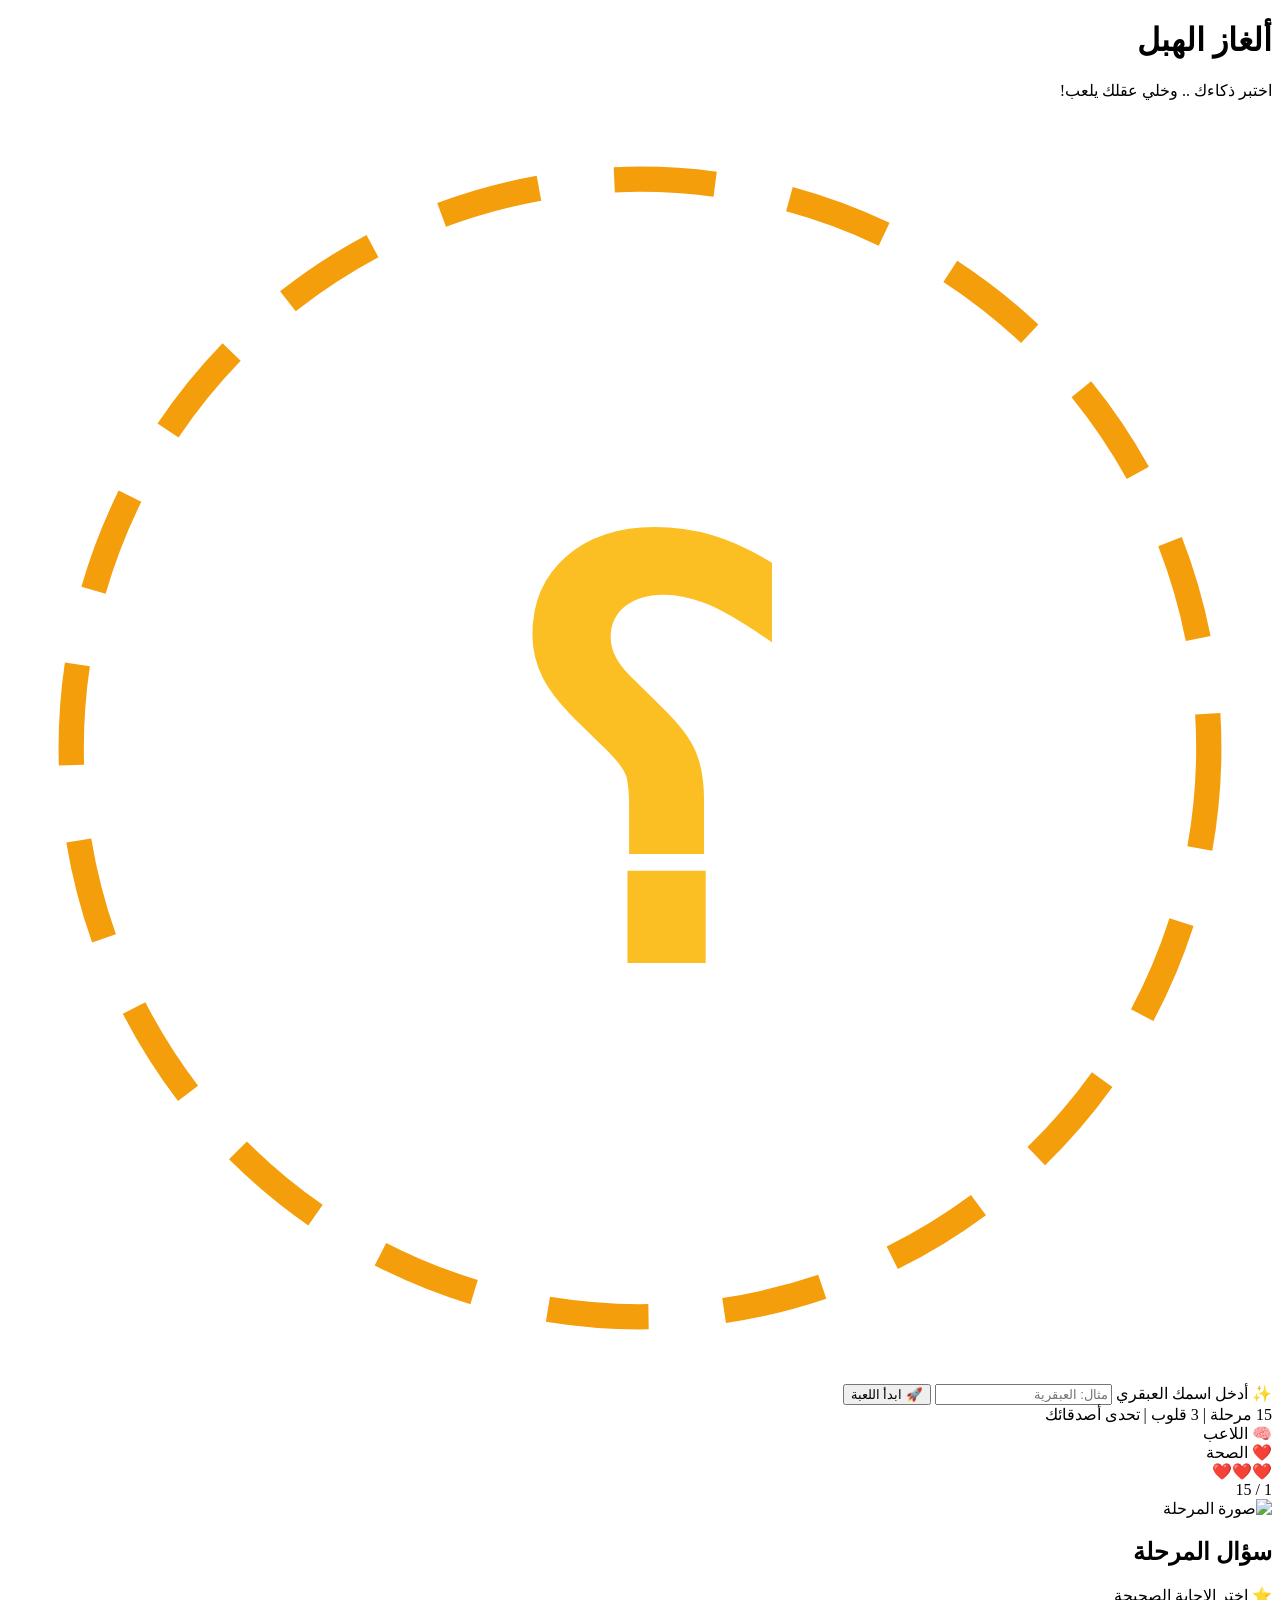
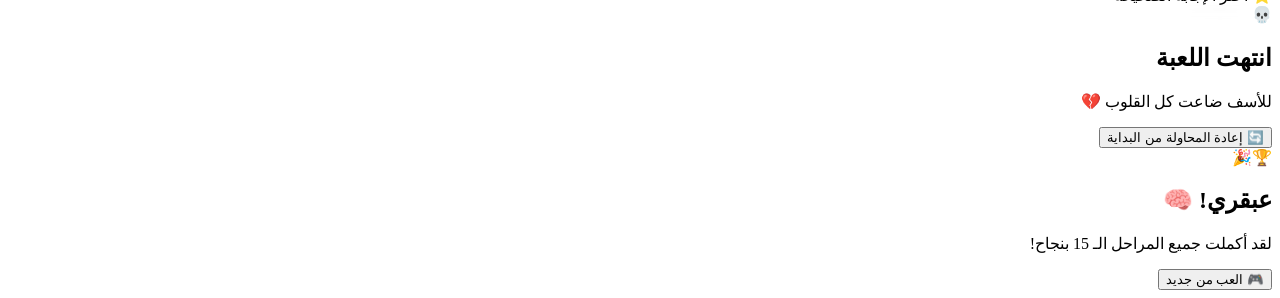
==== index.html @ 6d5a01f3 "Create index.html" ====
<!DOCTYPE html>
<html lang="ar" dir="rtl">
<head>
  <meta charset="UTF-8">
  <meta name="viewport" content="width=device-width, initial-scale=1.0, viewport-fit=cover">
  <title>ألغاز الهبل | تحدي العباقرة</title>
  <!-- Tailwind CSS + Google Fonts -->
  <script src="https://cdn.tailwindcss.com"></script>
  <link href="https://fonts.googleapis.com/css2?family=Tajawal:wght@400;500;700;800&display=swap" rel="stylesheet">
  <link rel="stylesheet" href="style.css">
</head>
<body class="bg-gradient-to-br from-slate-900 via-gray-900 to-black text-white font-tajawal min-h-screen flex items-center justify-center p-4">

  <div class="w-full max-w-3xl mx-auto transition-all duration-300">
    <!-- شاشة البداية -->
    <div id="startScreen" class="glass-card rounded-3xl p-8 shadow-2xl text-center border border-white/20 backdrop-blur-sm transition-all duration-500">
      <div class="mb-6">
        <h1 class="text-5xl md:text-6xl font-extrabold bg-gradient-to-r from-amber-400 to-rose-500 bg-clip-text text-transparent drop-shadow-lg">ألغاز الهبل</h1>
        <p class="text-gray-300 mt-3 text-lg">اختبر ذكاءك .. وخلي عقلك يلعب!</p>
      </div>
      <div class="my-10">
        <div class="relative w-40 h-40 mx-auto mb-8">
          <div class="absolute inset-0 bg-amber-500/20 rounded-full blur-2xl animate-pulse"></div>
          <svg viewBox="0 0 100 100" class="w-full h-full drop-shadow-xl">
            <circle cx="50" cy="50" r="45" fill="none" stroke="#f59e0b" stroke-width="2" stroke-dasharray="8 6"/>
            <text x="50" y="67" text-anchor="middle" fill="#fbbf24" font-size="44" font-weight="bold">؟</text>
          </svg>
        </div>
        <div class="space-y-4">
          <label class="block text-right text-gray-200 font-medium pr-2">✨ أدخل اسمك العبقري</label>
          <input type="text" id="playerNameInput" maxlength="20" placeholder="مثال: العبقرية" class="w-full bg-gray-800/70 border border-gray-600 rounded-xl py-3 px-5 text-white text-center text-lg focus:outline-none focus:ring-2 focus:ring-amber-500 transition">
          <button id="startGameBtn" class="mt-4 w-full bg-gradient-to-r from-amber-500 to-orange-600 hover:from-amber-400 hover:to-orange-500 text-white font-bold py-3 rounded-xl text-xl shadow-lg transition transform hover:scale-105 active:scale-95">🚀 ابدأ اللعبة</button>
        </div>
      </div>
      <div class="text-xs text-gray-500 mt-6">15 مرحلة | 3 قلوب | تحدى أصدقائك</div>
    </div>

    <!-- واجهة اللعبة -->
    <div id="gameScreen" class="hidden">
      <div class="glass-card rounded-3xl p-5 md:p-7 shadow-2xl border border-white/10 backdrop-blur-sm relative overflow-hidden">
        <div class="flex flex-wrap justify-between items-center mb-6 pb-3 border-b border-white/20">
          <div class="flex items-center gap-3 bg-black/40 px-4 py-2 rounded-full">
            <span class="text-amber-400 text-xl">🧠</span>
            <span id="playerNameDisplay" class="font-bold text-lg text-white">اللاعب</span>
          </div>
          <div class="flex items-center gap-2 bg-black/40 px-4 py-2 rounded-full">
            <span class="text-gray-300 text-sm">❤️ الصحة</span>
            <div id="heartsContainer" class="flex gap-1 text-2xl">❤️❤️❤️</div>
          </div>
          <div class="bg-black/40 px-4 py-2 rounded-full text-sm font-mono">
            <span id="levelCounter" class="text-amber-300 font-bold">1</span><span class="text-gray-400"> / 15</span>
          </div>
        </div>

        <div class="relative mb-5 flex justify-center">
          <div class="w-full max-w-md rounded-2xl overflow-hidden bg-gray-800/60 shadow-inner border border-gray-700">
            <img id="levelImage" src="" alt="صورة المرحلة" class="w-full h-56 object-cover transition-all duration-300">
          </div>
        </div>

        <div class="text-center my-4 px-2">
          <h2 id="questionText" class="text-2xl md:text-3xl font-bold leading-tight text-amber-100">سؤال المرحلة</h2>
        </div>

        <div id="optionsContainer" class="grid grid-cols-1 sm:grid-cols-2 gap-3 my-6"></div>
        <div id="feedbackMsg" class="text-center text-md font-medium py-2 h-12 transition-all"></div>
        <div class="text-center text-gray-500 text-xs mt-2">⭐ اختر الإجابة الصحيحة</div>
      </div>
    </div>

    <!-- شاشة Game Over -->
    <div id="gameOverOverlay" class="hidden fixed inset-0 flex items-center justify-center z-50 p-4 bg-black/80 backdrop-blur-md rounded-3xl" style="margin:0; backdrop-filter: blur(8px);">
      <div class="bg-gray-900/95 border border-red-500 rounded-2xl p-8 text-center max-w-sm w-full shadow-2xl animate-bounceIn">
        <div class="text-7xl mb-3">💀</div>
        <h2 class="text-3xl font-bold text-red-400">انتهت اللعبة</h2>
        <p class="text-gray-300 mt-2">للأسف ضاعت كل القلوب 💔</p>
        <button id="restartFromGameOverBtn" class="mt-6 bg-gradient-to-r from-red-600 to-orange-600 hover:brightness-110 text-white font-bold py-2 px-6 rounded-xl text-lg transition transform hover:scale-105">🔄 إعادة المحاولة من البداية</button>
      </div>
    </div>

    <!-- شاشة الفوز -->
    <div id="winOverlay" class="hidden fixed inset-0 flex items-center justify-center z-50 p-4 bg-black/80 backdrop-blur-md rounded-3xl">
      <div class="bg-gray-900/95 border border-amber-400 rounded-2xl p-8 text-center max-w-sm w-full shadow-2xl animate-bounceIn">
        <div class="text-7xl mb-3">🏆🎉</div>
        <h2 class="text-3xl font-bold text-amber-400">عبقري! 🧠</h2>
        <p class="text-gray-200 mt-2">لقد أكملت جميع المراحل الـ 15 بنجاح!</p>
        <button id="restartFromWinBtn" class="mt-6 bg-gradient-to-r from-amber-500 to-yellow-600 hover:brightness-110 text-white font-bold py-2 px-6 rounded-xl text-lg transition transform hover:scale-105">🎮 العب من جديد</button>
      </div>
    </div>
  </div>

  <script src="script.js"></script>
</body>
</html>
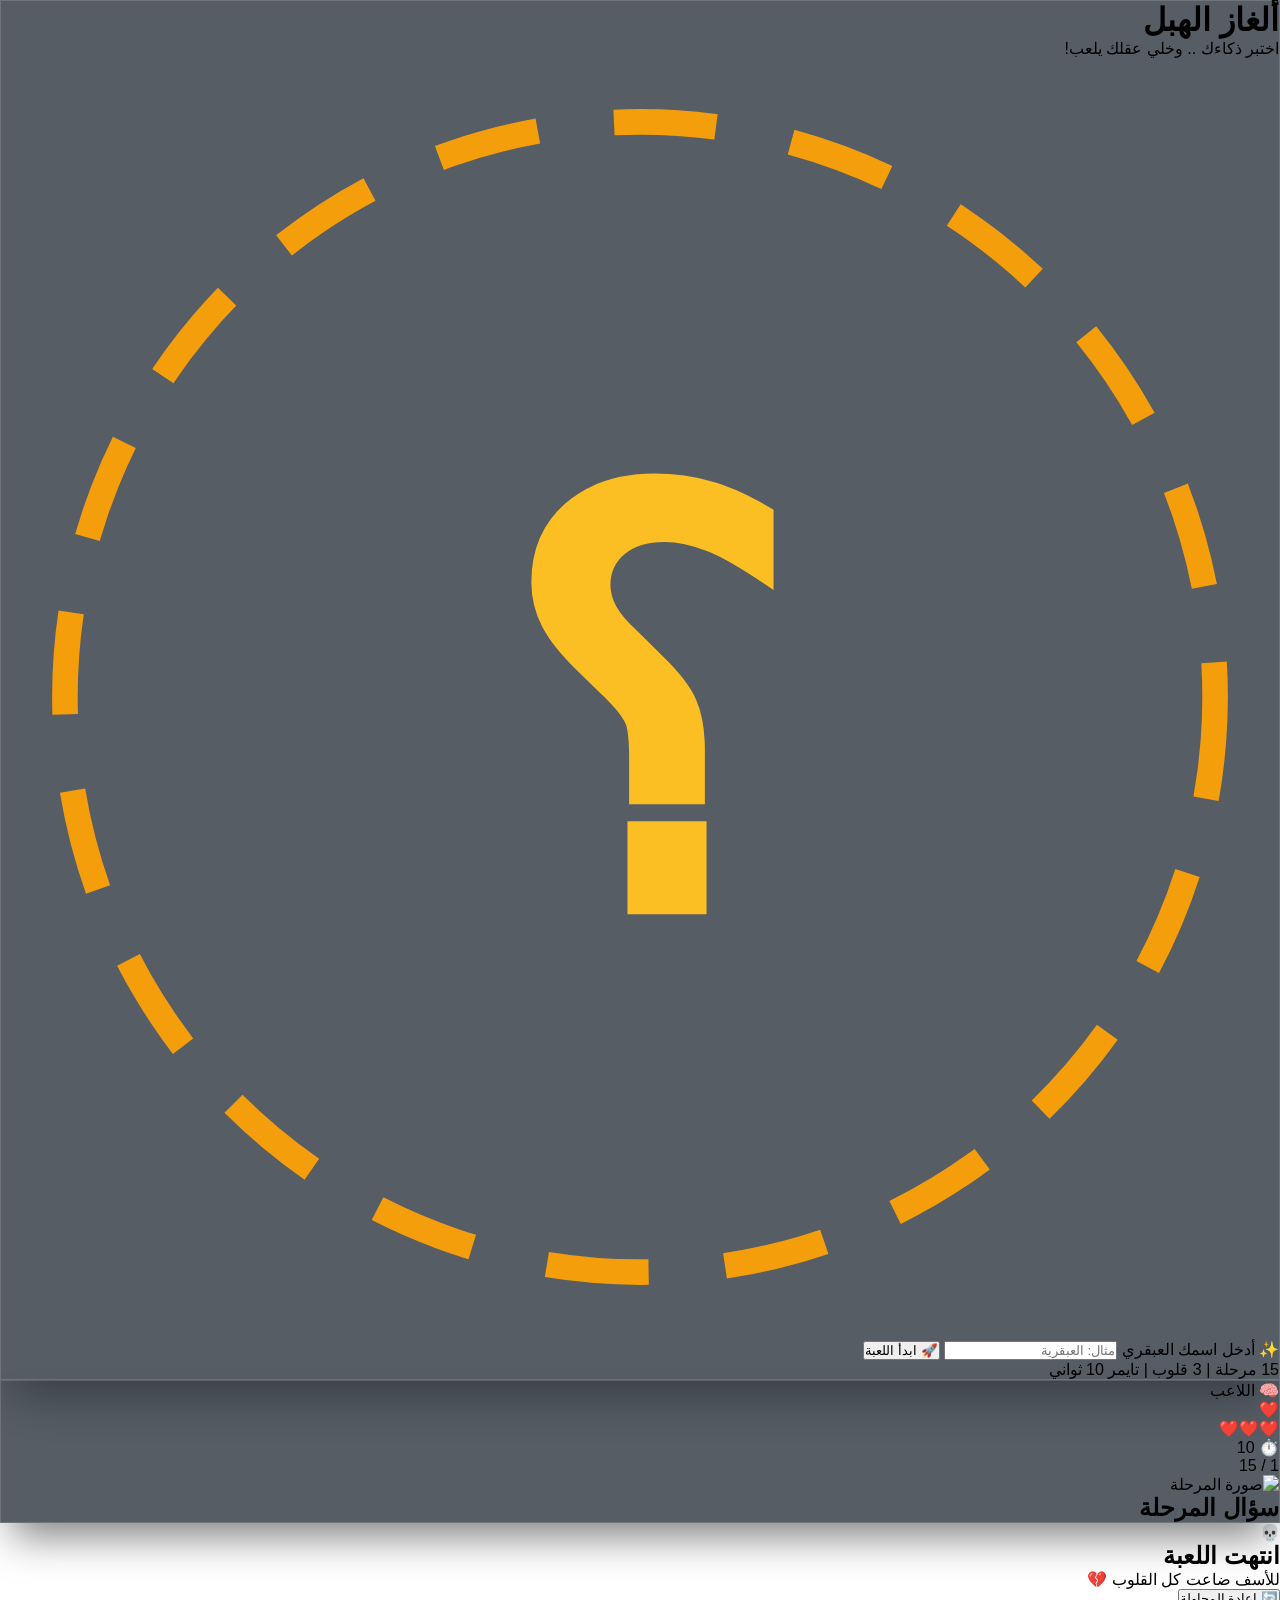
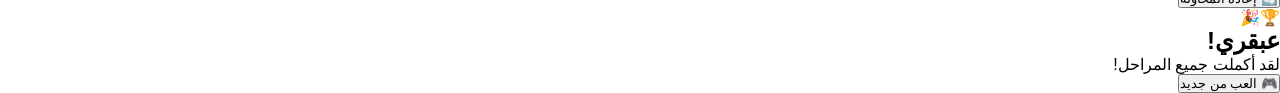
==== commit d7e069c0: "Update index.html" ====
--- a/index.html
+++ b/index.html
@@ -2,9 +2,8 @@
 <html lang="ar" dir="rtl">
 <head>
   <meta charset="UTF-8">
-  <meta name="viewport" content="width=device-width, initial-scale=1.0, viewport-fit=cover">
+  <meta name="viewport" content="width=device-width, initial-scale=1.0, viewport-fit=cover, user-scalable=yes">
   <title>ألغاز الهبل | تحدي العباقرة</title>
-  <!-- Tailwind CSS + Google Fonts -->
   <script src="https://cdn.tailwindcss.com"></script>
   <link href="https://fonts.googleapis.com/css2?family=Tajawal:wght@400;500;700;800&display=swap" rel="stylesheet">
   <link rel="stylesheet" href="style.css">
@@ -13,78 +12,81 @@
 
   <div class="w-full max-w-3xl mx-auto transition-all duration-300">
     <!-- شاشة البداية -->
-    <div id="startScreen" class="glass-card rounded-3xl p-8 shadow-2xl text-center border border-white/20 backdrop-blur-sm transition-all duration-500">
+    <div id="startScreen" class="glass-card rounded-3xl p-8 shadow-2xl text-center border border-white/20 backdrop-blur-sm">
       <div class="mb-6">
-        <h1 class="text-5xl md:text-6xl font-extrabold bg-gradient-to-r from-amber-400 to-rose-500 bg-clip-text text-transparent drop-shadow-lg">ألغاز الهبل</h1>
+        <h1 class="text-5xl md:text-6xl font-extrabold bg-gradient-to-r from-amber-400 to-rose-500 bg-clip-text text-transparent">ألغاز الهبل</h1>
         <p class="text-gray-300 mt-3 text-lg">اختبر ذكاءك .. وخلي عقلك يلعب!</p>
       </div>
       <div class="my-10">
         <div class="relative w-40 h-40 mx-auto mb-8">
           <div class="absolute inset-0 bg-amber-500/20 rounded-full blur-2xl animate-pulse"></div>
-          <svg viewBox="0 0 100 100" class="w-full h-full drop-shadow-xl">
+          <svg viewBox="0 0 100 100" class="w-full h-full">
             <circle cx="50" cy="50" r="45" fill="none" stroke="#f59e0b" stroke-width="2" stroke-dasharray="8 6"/>
             <text x="50" y="67" text-anchor="middle" fill="#fbbf24" font-size="44" font-weight="bold">؟</text>
           </svg>
         </div>
         <div class="space-y-4">
-          <label class="block text-right text-gray-200 font-medium pr-2">✨ أدخل اسمك العبقري</label>
-          <input type="text" id="playerNameInput" maxlength="20" placeholder="مثال: العبقرية" class="w-full bg-gray-800/70 border border-gray-600 rounded-xl py-3 px-5 text-white text-center text-lg focus:outline-none focus:ring-2 focus:ring-amber-500 transition">
-          <button id="startGameBtn" class="mt-4 w-full bg-gradient-to-r from-amber-500 to-orange-600 hover:from-amber-400 hover:to-orange-500 text-white font-bold py-3 rounded-xl text-xl shadow-lg transition transform hover:scale-105 active:scale-95">🚀 ابدأ اللعبة</button>
+          <label class="block text-gray-200 font-medium">✨ أدخل اسمك العبقري</label>
+          <input type="text" id="playerNameInput" maxlength="20" placeholder="مثال: العبقرية" class="w-full bg-gray-800/70 border border-gray-600 rounded-xl py-3 px-5 text-white text-center text-lg focus:ring-2 focus:ring-amber-500">
+          <button id="startGameBtn" class="w-full bg-gradient-to-r from-amber-500 to-orange-600 hover:from-amber-400 hover:to-orange-500 text-white font-bold py-3 rounded-xl text-xl shadow-lg transition transform hover:scale-105">🚀 ابدأ اللعبة</button>
         </div>
       </div>
-      <div class="text-xs text-gray-500 mt-6">15 مرحلة | 3 قلوب | تحدى أصدقائك</div>
+      <div class="text-xs text-gray-500">15 مرحلة | 3 قلوب | تايمر 10 ثواني</div>
     </div>
 
     <!-- واجهة اللعبة -->
     <div id="gameScreen" class="hidden">
-      <div class="glass-card rounded-3xl p-5 md:p-7 shadow-2xl border border-white/10 backdrop-blur-sm relative overflow-hidden">
-        <div class="flex flex-wrap justify-between items-center mb-6 pb-3 border-b border-white/20">
-          <div class="flex items-center gap-3 bg-black/40 px-4 py-2 rounded-full">
-            <span class="text-amber-400 text-xl">🧠</span>
-            <span id="playerNameDisplay" class="font-bold text-lg text-white">اللاعب</span>
+      <div class="glass-card rounded-3xl p-5 md:p-7 shadow-2xl border border-white/10 backdrop-blur-sm">
+        <!-- الهيدر: الاسم، القلوب، التايمر، المستوى -->
+        <div class="flex flex-wrap justify-between items-center gap-3 mb-6 pb-3 border-b border-white/20">
+          <div class="flex items-center gap-2 bg-black/40 px-3 py-1 rounded-full">
+            <span class="text-amber-400">🧠</span>
+            <span id="playerNameDisplay" class="font-bold text-white">اللاعب</span>
           </div>
-          <div class="flex items-center gap-2 bg-black/40 px-4 py-2 rounded-full">
-            <span class="text-gray-300 text-sm">❤️ الصحة</span>
-            <div id="heartsContainer" class="flex gap-1 text-2xl">❤️❤️❤️</div>
+          <div class="flex items-center gap-2 bg-black/40 px-3 py-1 rounded-full">
+            <span>❤️</span>
+            <div id="heartsContainer" class="flex gap-1 text-xl">❤️❤️❤️</div>
           </div>
-          <div class="bg-black/40 px-4 py-2 rounded-full text-sm font-mono">
+          <div class="flex items-center gap-2 bg-black/40 px-3 py-1 rounded-full">
+            <span>⏱️</span>
+            <span id="timerDisplay" class="font-mono text-xl font-bold text-green-400">10</span>
+          </div>
+          <div class="bg-black/40 px-3 py-1 rounded-full text-sm">
             <span id="levelCounter" class="text-amber-300 font-bold">1</span><span class="text-gray-400"> / 15</span>
           </div>
         </div>
 
         <div class="relative mb-5 flex justify-center">
-          <div class="w-full max-w-md rounded-2xl overflow-hidden bg-gray-800/60 shadow-inner border border-gray-700">
-            <img id="levelImage" src="" alt="صورة المرحلة" class="w-full h-56 object-cover transition-all duration-300">
+          <div class="w-full max-w-md rounded-2xl overflow-hidden bg-gray-800/60 border border-gray-700">
+            <img id="levelImage" src="" alt="صورة المرحلة" class="w-full h-56 object-cover">
           </div>
         </div>
 
         <div class="text-center my-4 px-2">
-          <h2 id="questionText" class="text-2xl md:text-3xl font-bold leading-tight text-amber-100">سؤال المرحلة</h2>
+          <h2 id="questionText" class="text-2xl md:text-3xl font-bold text-amber-100">سؤال المرحلة</h2>
         </div>
 
         <div id="optionsContainer" class="grid grid-cols-1 sm:grid-cols-2 gap-3 my-6"></div>
-        <div id="feedbackMsg" class="text-center text-md font-medium py-2 h-12 transition-all"></div>
-        <div class="text-center text-gray-500 text-xs mt-2">⭐ اختر الإجابة الصحيحة</div>
+        <div id="feedbackMsg" class="text-center text-md font-medium py-2 h-14 transition-all"></div>
       </div>
     </div>
 
-    <!-- شاشة Game Over -->
-    <div id="gameOverOverlay" class="hidden fixed inset-0 flex items-center justify-center z-50 p-4 bg-black/80 backdrop-blur-md rounded-3xl" style="margin:0; backdrop-filter: blur(8px);">
+    <!-- شاشات Game Over / Win -->
+    <div id="gameOverOverlay" class="hidden fixed inset-0 flex items-center justify-center z-50 p-4 bg-black/80 backdrop-blur-md">
       <div class="bg-gray-900/95 border border-red-500 rounded-2xl p-8 text-center max-w-sm w-full shadow-2xl animate-bounceIn">
         <div class="text-7xl mb-3">💀</div>
         <h2 class="text-3xl font-bold text-red-400">انتهت اللعبة</h2>
         <p class="text-gray-300 mt-2">للأسف ضاعت كل القلوب 💔</p>
-        <button id="restartFromGameOverBtn" class="mt-6 bg-gradient-to-r from-red-600 to-orange-600 hover:brightness-110 text-white font-bold py-2 px-6 rounded-xl text-lg transition transform hover:scale-105">🔄 إعادة المحاولة من البداية</button>
+        <button id="restartFromGameOverBtn" class="mt-6 bg-gradient-to-r from-red-600 to-orange-600 text-white font-bold py-2 px-6 rounded-xl text-lg transition">🔄 إعادة المحاولة</button>
       </div>
     </div>
 
-    <!-- شاشة الفوز -->
-    <div id="winOverlay" class="hidden fixed inset-0 flex items-center justify-center z-50 p-4 bg-black/80 backdrop-blur-md rounded-3xl">
+    <div id="winOverlay" class="hidden fixed inset-0 flex items-center justify-center z-50 p-4 bg-black/80 backdrop-blur-md">
       <div class="bg-gray-900/95 border border-amber-400 rounded-2xl p-8 text-center max-w-sm w-full shadow-2xl animate-bounceIn">
         <div class="text-7xl mb-3">🏆🎉</div>
-        <h2 class="text-3xl font-bold text-amber-400">عبقري! 🧠</h2>
-        <p class="text-gray-200 mt-2">لقد أكملت جميع المراحل الـ 15 بنجاح!</p>
-        <button id="restartFromWinBtn" class="mt-6 bg-gradient-to-r from-amber-500 to-yellow-600 hover:brightness-110 text-white font-bold py-2 px-6 rounded-xl text-lg transition transform hover:scale-105">🎮 العب من جديد</button>
+        <h2 id="winTitle" class="text-3xl font-bold text-amber-400">عبقري!</h2>
+        <p id="winStats" class="text-gray-200 mt-2">لقد أكملت جميع المراحل!</p>
+        <button id="restartFromWinBtn" class="mt-6 bg-gradient-to-r from-amber-500 to-yellow-600 text-white font-bold py-2 px-6 rounded-xl text-lg transition">🎮 العب من جديد</button>
       </div>
     </div>
   </div>
--- a/style.css
+++ b/style.css
@@ -0,0 +1,106 @@
+/* style.css */
+* {
+  margin: 0;
+  padding: 0;
+  box-sizing: border-box;
+}
+
+body {
+  font-family: 'Tajawal', sans-serif;
+}
+
+.glass-card {
+  background: rgba(15, 25, 35, 0.7);
+  backdrop-filter: blur(12px);
+  border: 1px solid rgba(255, 255, 255, 0.15);
+  box-shadow: 0 25px 40px -12px rgba(0, 0, 0, 0.5);
+}
+
+/* تأثير الاهتزاز */
+.shake-effect {
+  animation: shake 0.4s ease-in-out 0s 2;
+  background-color: rgba(220, 38, 38, 0.2);
+  border-color: #ef4444 !important;
+}
+
+@keyframes shake {
+  0%, 100% { transform: translateX(0); }
+  25% { transform: translateX(-6px); }
+  75% { transform: translateX(6px); }
+}
+
+/* تأثير الانتقال بين المراحل */
+.level-transition {
+  animation: fadeSlide 0.3s ease-out;
+}
+
+@keyframes fadeSlide {
+  from {
+    opacity: 0;
+    transform: translateY(8px);
+  }
+  to {
+    opacity: 1;
+    transform: translateY(0);
+  }
+}
+
+/* ظهور بطاقات الإجابات */
+.option-btn {
+  transition: all 0.2s ease;
+  cursor: pointer;
+}
+
+.option-btn:hover {
+  transform: scale(1.02);
+  background-color: rgba(245, 158, 11, 0.2);
+  border-color: #f59e0b;
+}
+
+/* تأثير bounce للشاشات المنبثقة */
+.animate-bounceIn {
+  animation: bounceIn 0.4s cubic-bezier(0.68, -0.55, 0.265, 1.55);
+}
+
+@keyframes bounceIn {
+  0% {
+    opacity: 0;
+    transform: scale(0.8);
+  }
+  80% {
+    transform: scale(1.05);
+  }
+  100% {
+    opacity: 1;
+    transform: scale(1);
+  }
+}
+
+/* تخصيص أزرار الخيارات */
+.btn-option {
+  background: rgba(30, 41, 59, 0.7);
+  border: 1px solid #334155;
+  border-radius: 1rem;
+  padding: 0.75rem 0.5rem;
+  font-weight: 600;
+  text-align: center;
+  transition: all 0.2s;
+}
+
+.btn-option:active {
+  transform: scale(0.97);
+}
+
+/* استجابة للهواتف */
+@media (max-width: 640px) {
+  .glass-card {
+    padding: 1.25rem;
+  }
+  .btn-option {
+    padding: 0.6rem 0.3rem;
+    font-size: 0.95rem;
+  }
+  #levelImage {
+    height: 180px;
+  }
+}
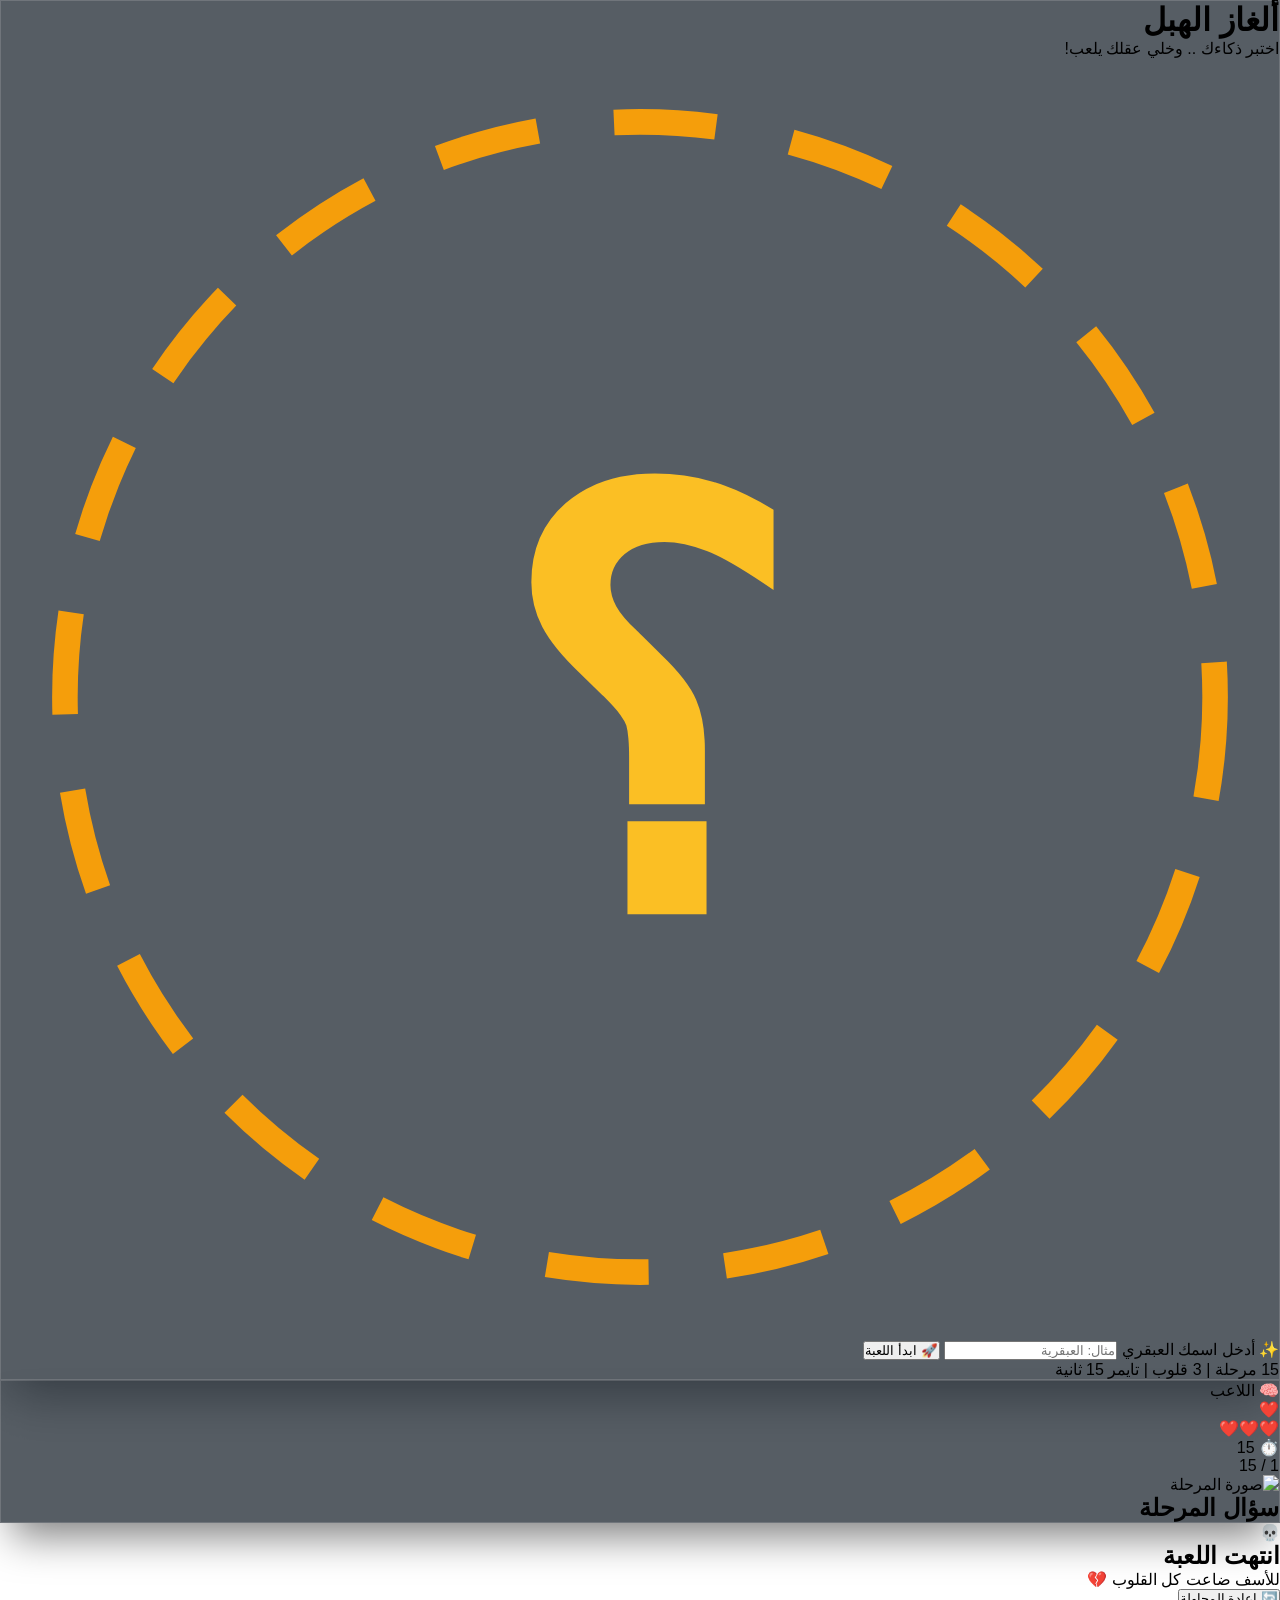
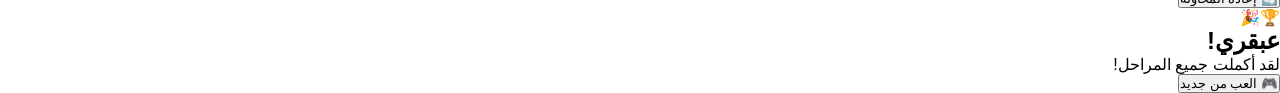
==== commit 1e6bc963: "Update index.html" ====
--- a/index.html
+++ b/index.html
@@ -31,13 +31,13 @@
           <button id="startGameBtn" class="w-full bg-gradient-to-r from-amber-500 to-orange-600 hover:from-amber-400 hover:to-orange-500 text-white font-bold py-3 rounded-xl text-xl shadow-lg transition transform hover:scale-105">🚀 ابدأ اللعبة</button>
         </div>
       </div>
-      <div class="text-xs text-gray-500">15 مرحلة | 3 قلوب | تايمر 10 ثواني</div>
+      <div class="text-xs text-gray-500">15 مرحلة | 3 قلوب | تايمر 15 ثانية</div>
     </div>
 
     <!-- واجهة اللعبة -->
     <div id="gameScreen" class="hidden">
       <div class="glass-card rounded-3xl p-5 md:p-7 shadow-2xl border border-white/10 backdrop-blur-sm">
-        <!-- الهيدر: الاسم، القلوب، التايمر، المستوى -->
+        <!-- الهيدر -->
         <div class="flex flex-wrap justify-between items-center gap-3 mb-6 pb-3 border-b border-white/20">
           <div class="flex items-center gap-2 bg-black/40 px-3 py-1 rounded-full">
             <span class="text-amber-400">🧠</span>
@@ -49,7 +49,7 @@
           </div>
           <div class="flex items-center gap-2 bg-black/40 px-3 py-1 rounded-full">
             <span>⏱️</span>
-            <span id="timerDisplay" class="font-mono text-xl font-bold text-green-400">10</span>
+            <span id="timerDisplay" class="font-mono text-xl font-bold text-green-400">15</span>
           </div>
           <div class="bg-black/40 px-3 py-1 rounded-full text-sm">
             <span id="levelCounter" class="text-amber-300 font-bold">1</span><span class="text-gray-400"> / 15</span>
--- a/style.css
+++ b/style.css
@@ -1,4 +1,94 @@
 /* style.css */
+* {
+  margin: 0;
+  padding: 0;
+  box-sizing: border-box;
+}
+
+body {
+  font-family: 'Tajawal', sans-serif;
+}
+
+.glass-card {
+  background: rgba(15, 25, 35, 0.7);
+  backdrop-filter: blur(12px);
+  border: 1px solid rgba(255, 255, 255, 0.15);
+  box-shadow: 0 25px 40px -12px rgba(0, 0, 0, 0.5);
+}
+
+/* اهتزاز السؤال أو الشاشة */
+.shake-effect {
+  animation: shake 0.4s ease-in-out 0s 2;
+}
+
+@keyframes shake {
+  0%, 100% { transform: translateX(0); }
+  25% { transform: translateX(-6px); }
+  75% { transform: translateX(6px); }
+}
+
+/* تأثير انتقال المراحل */
+.level-transition {
+  animation: fadeSlide 0.3s ease-out;
+}
+
+@keyframes fadeSlide {
+  from { opacity: 0; transform: translateY(8px); }
+  to { opacity: 1; transform: translateY(0); }
+}
+
+/* أزرار الخيارات */
+.option-btn {
+  transition: all 0.2s ease;
+  cursor: pointer;
+  background: rgba(30, 41, 59, 0.7);
+  border: 1px solid #334155;
+  border-radius: 1rem;
+  padding: 0.75rem 0.5rem;
+  font-weight: 600;
+  text-align: center;
+}
+
+.option-btn:active {
+  transform: scale(0.97);
+}
+
+.option-btn:hover {
+  background-color: rgba(245, 158, 11, 0.2);
+  border-color: #f59e0b;
+}
+
+/* تايمر أحمر */
+.timer-danger {
+  color: #ff4444 !important;
+  text-shadow: 0 0 4px red;
+  animation: pulse-red 0.5s infinite;
+}
+
+@keyframes pulse-red {
+  0% { opacity: 1; }
+  50% { opacity: 0.6; }
+  100% { opacity: 1; }
+}
+
+/* bounce للشاشات */
+.animate-bounceIn {
+  animation: bounceIn 0.4s cubic-bezier(0.68, -0.55, 0.265, 1.55);
+}
+
+@keyframes bounceIn {
+  0% { opacity: 0; transform: scale(0.8); }
+  80% { transform: scale(1.05); }
+  100% { opacity: 1; transform: scale(1); }
+}
+
+/* استجابة للهواتف */
+@media (max-width: 640px) {
+  .glass-card { padding: 1rem; }
+  .option-btn { padding: 0.6rem 0.3rem; font-size: 0.9rem; }
+  #levelImage { height: 180px; }
+  #timerDisplay { font-size: 1.5rem; }
+}
 * {
   margin: 0;
   padding: 0;
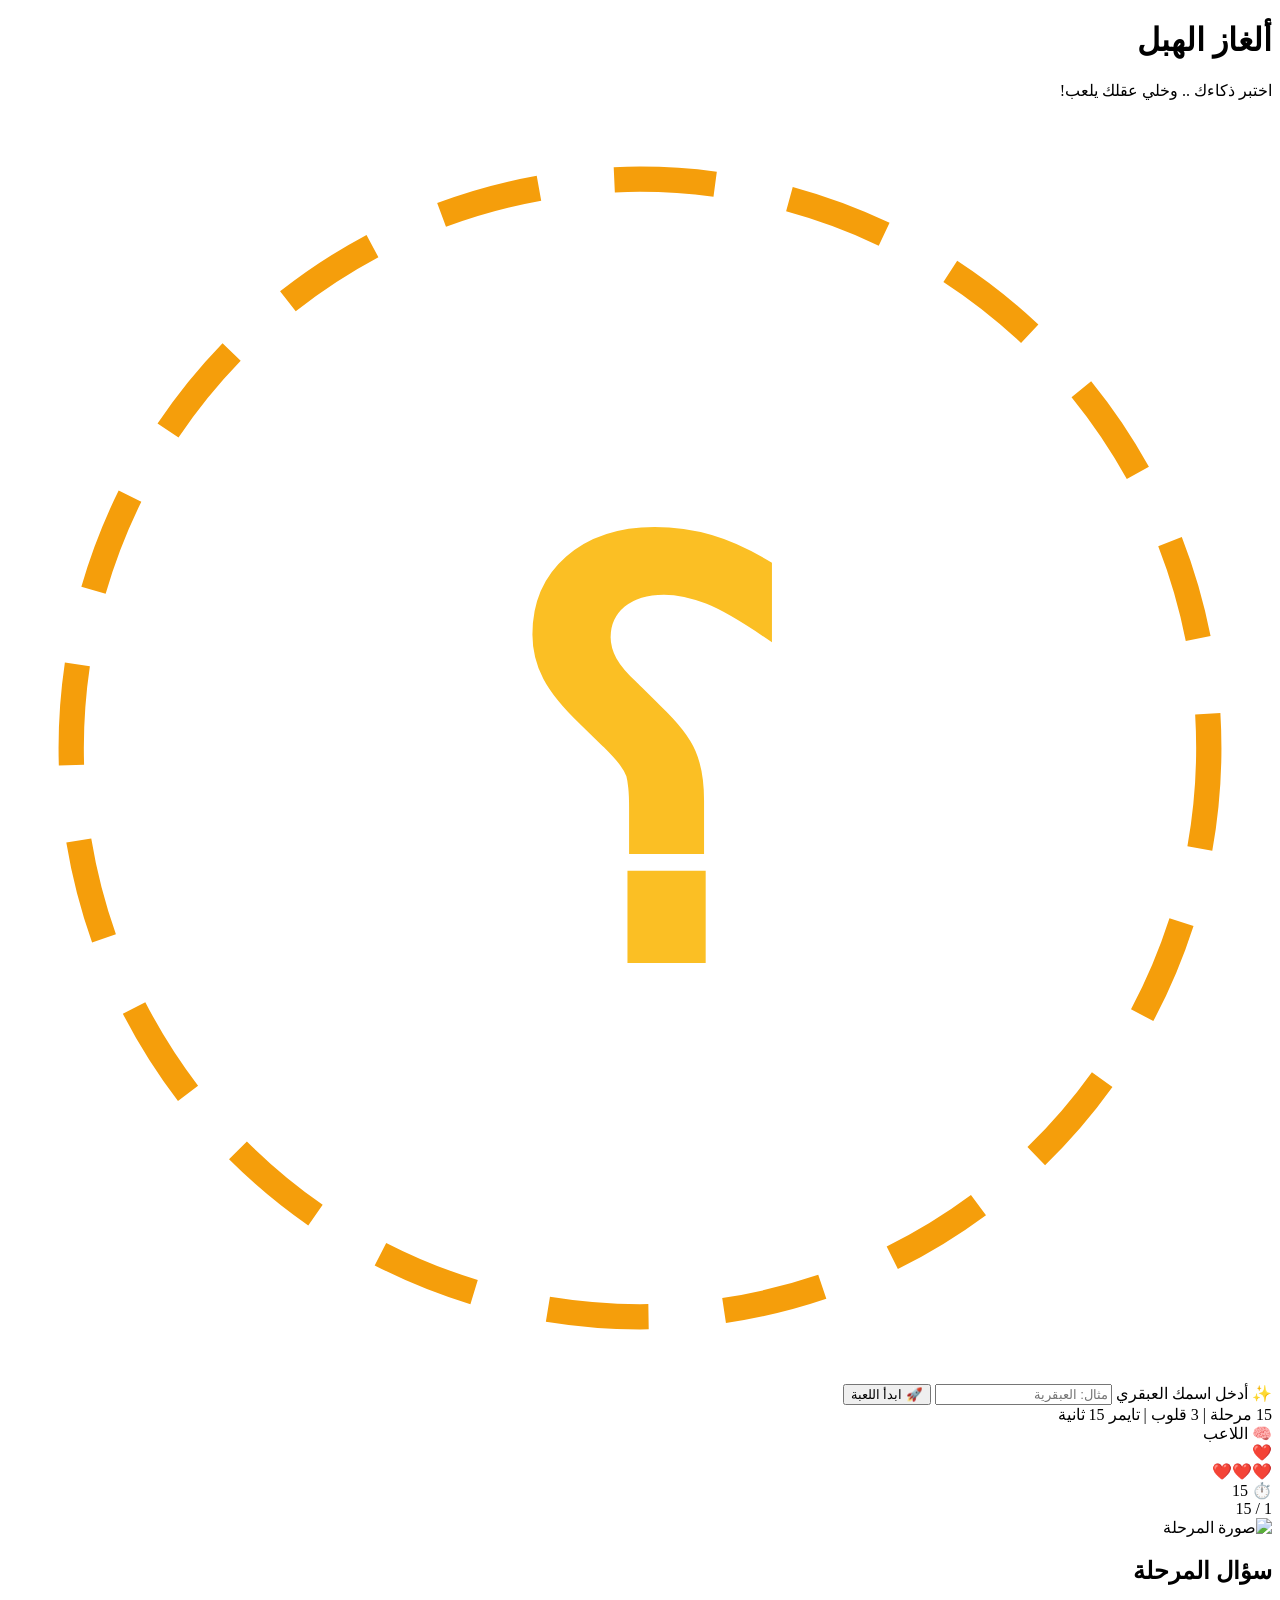
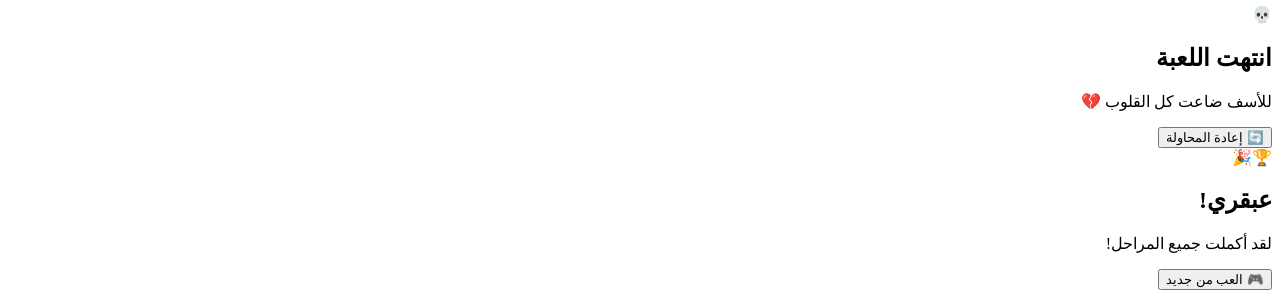
==== commit 989ecc8a: "Rename algaz-alhob-game/index.html to index.html" ====
--- a/index.html
+++ b/index.html
@@ -37,7 +37,6 @@
     <!-- واجهة اللعبة -->
     <div id="gameScreen" class="hidden">
       <div class="glass-card rounded-3xl p-5 md:p-7 shadow-2xl border border-white/10 backdrop-blur-sm">
-        <!-- الهيدر -->
         <div class="flex flex-wrap justify-between items-center gap-3 mb-6 pb-3 border-b border-white/20">
           <div class="flex items-center gap-2 bg-black/40 px-3 py-1 rounded-full">
             <span class="text-amber-400">🧠</span>
@@ -71,7 +70,7 @@
       </div>
     </div>
 
-    <!-- شاشات Game Over / Win -->
+    <!-- شاشة Game Over -->
     <div id="gameOverOverlay" class="hidden fixed inset-0 flex items-center justify-center z-50 p-4 bg-black/80 backdrop-blur-md">
       <div class="bg-gray-900/95 border border-red-500 rounded-2xl p-8 text-center max-w-sm w-full shadow-2xl animate-bounceIn">
         <div class="text-7xl mb-3">💀</div>
@@ -81,6 +80,7 @@
       </div>
     </div>
 
+    <!-- شاشة الفوز -->
     <div id="winOverlay" class="hidden fixed inset-0 flex items-center justify-center z-50 p-4 bg-black/80 backdrop-blur-md">
       <div class="bg-gray-900/95 border border-amber-400 rounded-2xl p-8 text-center max-w-sm w-full shadow-2xl animate-bounceIn">
         <div class="text-7xl mb-3">🏆🎉</div>
